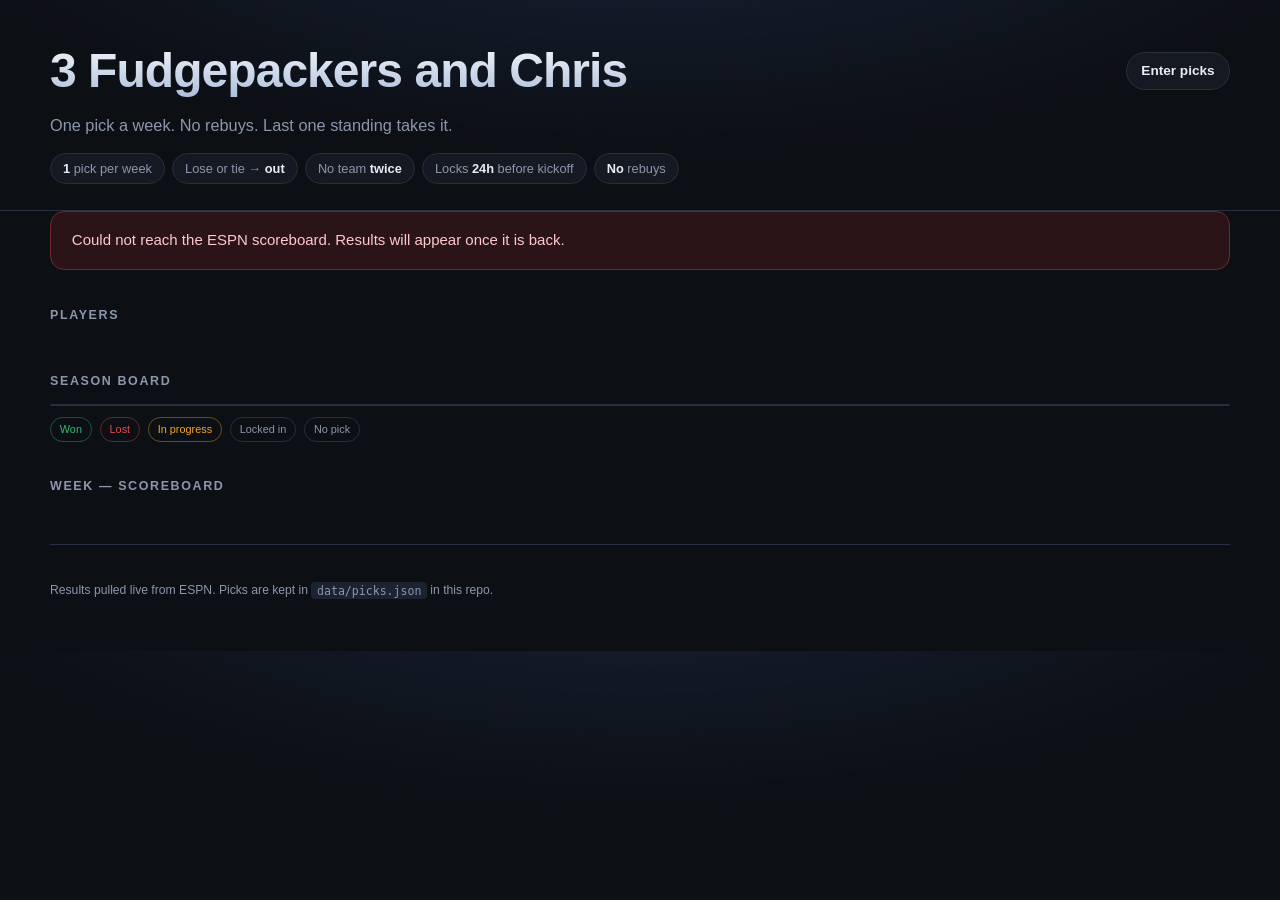
==== index.html @ 30a58119 "NFL survivor board for the 2026 season Static site: picks live in data/picks.json, results and lock " ====
<!DOCTYPE html>
<html lang="en">
<head>
<meta charset="utf-8">
<meta name="viewport" content="width=device-width, initial-scale=1">
<title>3 Fudgepackers and Chris — NFL Survivor</title>
<link rel="stylesheet" href="assets/style.css">
<link rel="icon" href="data:image/svg+xml,<svg xmlns='http://www.w3.org/2000/svg' viewBox='0 0 32 32'><text y='26' font-size='26'>🏈</text></svg>">
</head>
<body>

<header class="hero">
  <div class="wrap">
    <div class="hero-top">
      <h1 id="league-name">NFL Survivor</h1>
      <a class="ghost-btn" href="admin.html">Enter picks</a>
    </div>
    <p class="tagline" id="tagline">One pick a week. No rebuys.</p>
    <ul class="rules">
      <li><b>1</b> pick per week</li>
      <li>Lose or tie &rarr; <b>out</b></li>
      <li>No team <b>twice</b></li>
      <li>Locks <b>24h</b> before kickoff</li>
      <li><b>No</b> rebuys</li>
    </ul>
  </div>
</header>

<main class="wrap">

  <section class="deadline-bar" id="deadline-bar" hidden>
    <div class="dl-week">
      <span class="dl-label">Now on the clock</span>
      <span class="dl-week-num" id="dl-week-num">Week —</span>
    </div>
    <div class="dl-count">
      <span class="dl-label" id="dl-label">Picks lock in</span>
      <span class="dl-timer" id="dl-timer">—</span>
      <span class="dl-when" id="dl-when"></span>
    </div>
  </section>

  <div id="banner" class="banner" hidden></div>

  <section>
    <h2 class="sec-title">Players</h2>
    <div class="players" id="players"></div>
  </section>

  <section>
    <h2 class="sec-title">Season board</h2>
    <div class="board-scroll">
      <table class="board" id="board"></table>
    </div>
    <p class="legend">
      <span class="chip win">Won</span>
      <span class="chip loss">Lost</span>
      <span class="chip live">In progress</span>
      <span class="chip pend">Locked in</span>
      <span class="chip none">No pick</span>
    </p>
  </section>

  <section>
    <h2 class="sec-title">Week <span id="games-week">—</span> scoreboard</h2>
    <div class="games" id="games"></div>
  </section>

</main>

<footer class="wrap foot">
  <p>Results pulled live from ESPN. Picks are kept in <code>data/picks.json</code> in this repo.</p>
  <p id="updated"></p>
</footer>

<script src="assets/nfl.js"></script>
<script src="assets/app.js"></script>
</body>
</html>
---- assets/style.css ----
:root {
  --bg: #0c0f14;
  --panel: #141922;
  --panel-2: #1b2230;
  --line: #263041;
  --ink: #e8edf5;
  --muted: #8b97ab;
  --win: #2fbf71;
  --loss: #e34b52;
  --live: #f5a524;
  --pend: #4a5a75;
  --accent: #4ea8ff;
  --radius: 14px;
}

* { box-sizing: border-box; }

body {
  margin: 0;
  background:
    radial-gradient(1100px 480px at 50% -180px, #1b2740 0%, transparent 70%),
    var(--bg);
  color: var(--ink);
  font: 15px/1.5 -apple-system, BlinkMacSystemFont, "Segoe UI", Roboto, Helvetica, Arial, sans-serif;
  -webkit-font-smoothing: antialiased;
}

.wrap { width: min(1180px, 100% - 2rem); margin-inline: auto; }

/* ---------- hero ---------- */

.hero { padding: 2.2rem 0 1.6rem; border-bottom: 1px solid var(--line); }
.hero-top { display: flex; align-items: center; justify-content: space-between; gap: 1rem; flex-wrap: wrap; }

h1 {
  margin: 0;
  font-size: clamp(1.9rem, 5vw, 3rem);
  letter-spacing: -0.02em;
  background: linear-gradient(180deg, #fff, #9fb6d6);
  -webkit-background-clip: text;
  background-clip: text;
  color: transparent;
}

.tagline { margin: .35rem 0 1rem; color: var(--muted); font-size: 1.02rem; }

.ghost-btn {
  border: 1px solid var(--line);
  background: var(--panel);
  color: var(--ink);
  padding: .5rem .9rem;
  border-radius: 999px;
  text-decoration: none;
  font-size: .85rem;
  font-weight: 600;
  white-space: nowrap;
}
.ghost-btn:hover { border-color: var(--accent); color: #fff; }

.rules {
  list-style: none;
  display: flex;
  flex-wrap: wrap;
  gap: .45rem;
  margin: 0;
  padding: 0;
}
.rules li {
  background: var(--panel);
  border: 1px solid var(--line);
  border-radius: 999px;
  padding: .3rem .75rem;
  font-size: .8rem;
  color: var(--muted);
}
.rules b { color: var(--ink); }

/* ---------- deadline bar ---------- */

.deadline-bar {
  margin: 1.6rem 0;
  padding: 1.1rem 1.3rem;
  background: linear-gradient(135deg, var(--panel-2), var(--panel));
  border: 1px solid var(--line);
  border-left: 4px solid var(--accent);
  border-radius: var(--radius);
  display: flex;
  align-items: center;
  justify-content: space-between;
  gap: 1rem;
  flex-wrap: wrap;
}
.deadline-bar.urgent { border-left-color: var(--live); }
.deadline-bar.locked { border-left-color: var(--muted); }

.dl-label {
  display: block;
  text-transform: uppercase;
  letter-spacing: .09em;
  font-size: .68rem;
  color: var(--muted);
  margin-bottom: .2rem;
}
.dl-week-num { font-size: 1.5rem; font-weight: 700; }
.dl-count { text-align: right; }
.dl-timer {
  font-size: 1.6rem;
  font-weight: 700;
  font-variant-numeric: tabular-nums;
  letter-spacing: -0.01em;
}
.urgent .dl-timer { color: var(--live); }
.locked .dl-timer { color: var(--muted); }
.dl-when { display: block; font-size: .74rem; color: var(--muted); margin-top: .2rem; }

/* ---------- banner ---------- */

.banner {
  display: flex;
  align-items: center;
  gap: 1rem;
  padding: 1.1rem 1.3rem;
  border-radius: var(--radius);
  margin-bottom: 1.6rem;
  border: 1px solid var(--line);
  background: var(--panel);
}
.banner[hidden], .deadline-bar[hidden] { display: none; }
.banner.champ { border-color: #6b5a1f; background: linear-gradient(135deg, #2a2311, var(--panel)); }
.banner.split { border-color: #2b4a63; background: linear-gradient(135deg, #12283a, var(--panel)); }
.banner.err   { border-color: #6b2a2e; background: #2a1417; color: #ffc9cc; }
.b-emoji { font-size: 2rem; }
.b-sub { color: var(--muted); font-size: .88rem; }

/* ---------- sections ---------- */

section { margin: 2.2rem 0; }
.sec-title {
  font-size: .78rem;
  text-transform: uppercase;
  letter-spacing: .13em;
  color: var(--muted);
  margin: 0 0 .8rem;
  font-weight: 700;
}

/* ---------- player cards ---------- */

.players {
  display: grid;
  grid-template-columns: repeat(auto-fit, minmax(250px, 1fr));
  gap: .9rem;
}

.pcard {
  background: var(--panel);
  border: 1px solid var(--line);
  border-top: 3px solid var(--accent);
  border-radius: var(--radius);
  padding: .95rem 1rem 1rem;
  display: flex;
  flex-direction: column;
  gap: .7rem;
}
.pcard.dead { opacity: .55; border-top-color: var(--loss); }

.pcard header { display: flex; align-items: center; justify-content: space-between; }
.pname { font-size: 1.18rem; font-weight: 700; }
.pstate {
  font-size: .64rem;
  font-weight: 800;
  letter-spacing: .1em;
  padding: .2rem .5rem;
  border-radius: 999px;
  background: rgba(47, 191, 113, .16);
  color: var(--win);
}
.dead .pstate { background: rgba(227, 75, 82, .16); color: var(--loss); }

.pcard-pick {
  display: flex;
  align-items: center;
  gap: .65rem;
  background: var(--panel-2);
  border-radius: 10px;
  padding: .6rem .7rem;
}
.pp-text { display: flex; flex-direction: column; line-height: 1.25; min-width: 0; }
.pp-text b { font-size: 1rem; }
.pp-text span { font-size: .74rem; color: var(--muted); }

.pill {
  margin-left: auto;
  font-size: .6rem;
  font-weight: 800;
  letter-spacing: .06em;
  padding: .25rem .45rem;
  border-radius: 6px;
  white-space: nowrap;
  background: rgba(74, 90, 117, .3);
  color: var(--muted);
}
.pill.win { background: rgba(47, 191, 113, .18); color: var(--win); }
.pill.loss { background: rgba(227, 75, 82, .18); color: var(--loss); }
.pill.live { background: rgba(245, 165, 36, .18); color: var(--live); }
.pill.bye { background: rgba(227, 75, 82, .18); color: var(--loss); }

.pcard-nopick, .pcard-out {
  background: var(--panel-2);
  border-radius: 10px;
  padding: .7rem;
  font-size: .82rem;
  color: var(--muted);
  border-left: 3px solid var(--line);
}
.pcard-nopick { border-left-color: var(--live); }
.pcard-out { border-left-color: var(--loss); }

.pcard footer {
  display: flex;
  justify-content: space-between;
  font-size: .74rem;
  color: var(--muted);
  border-top: 1px solid var(--line);
  padding-top: .6rem;
}

.used { display: flex; flex-wrap: wrap; gap: .25rem; }
.used img { opacity: .55; }

/* ---------- season board ---------- */

.board-scroll { overflow-x: auto; border: 1px solid var(--line); border-radius: var(--radius); }
.board { border-collapse: collapse; width: 100%; min-width: 720px; background: var(--panel); }

.board th, .board td { border: 1px solid var(--line); text-align: center; }
.board thead th {
  font-size: .7rem;
  color: var(--muted);
  padding: .45rem 0;
  font-weight: 600;
  background: var(--panel-2);
}
.board thead th.now, .board td.now { background: rgba(78, 168, 255, .08); }
.board thead th.now { color: var(--accent); }

.board thead th.corner { text-align: left; padding-left: .75rem; }

.board th.pname-cell {
  text-align: left;
  width: 170px;
  padding: .5rem .75rem;
  font-size: .88rem;
  white-space: nowrap;
  background: var(--panel-2);
  border-left: 3px solid var(--accent) !important;
  position: sticky;
  left: 0;
  z-index: 1;
}
tr.dead .pname-cell { color: var(--muted); border-left-color: var(--loss) !important; }
.skull { font-size: .8rem; }

.cell { min-width: 42px; height: 42px; padding: 0; }
.cell img { display: block; margin: auto; }
.cell.win { background: rgba(47, 191, 113, .14); box-shadow: inset 0 -3px 0 var(--win); }
.cell.loss { background: rgba(227, 75, 82, .14); box-shadow: inset 0 -3px 0 var(--loss); }
.cell.loss img { filter: grayscale(1); opacity: .5; }
.cell.live { background: rgba(245, 165, 36, .14); box-shadow: inset 0 -3px 0 var(--live); }
.cell.pending { background: rgba(74, 90, 117, .18); }
.cell.none { color: var(--muted); }
.cell.dup { outline: 2px solid var(--live); outline-offset: -2px; }

.legend { display: flex; flex-wrap: wrap; gap: .5rem; margin-top: .7rem; }
.chip {
  font-size: .68rem;
  padding: .22rem .55rem;
  border-radius: 999px;
  color: var(--muted);
  border: 1px solid var(--line);
}
.chip.win { color: var(--win); border-color: rgba(47, 191, 113, .4); }
.chip.loss { color: var(--loss); border-color: rgba(227, 75, 82, .4); }
.chip.live { color: var(--live); border-color: rgba(245, 165, 36, .4); }

/* ---------- games ---------- */

.games {
  display: grid;
  grid-template-columns: repeat(auto-fill, minmax(255px, 1fr));
  gap: .7rem;
}
.game {
  background: var(--panel);
  border: 1px solid var(--line);
  border-radius: 12px;
  padding: .65rem .75rem .5rem;
}
.game.in { border-color: rgba(245, 165, 36, .45); }

.team { display: flex; align-items: center; gap: .5rem; padding: .18rem 0; }
.team .tname { font-size: .88rem; color: var(--muted); }
.team.w .tname { color: var(--ink); font-weight: 700; }
.team .score { margin-left: auto; font-variant-numeric: tabular-nums; font-weight: 700; color: var(--muted); }
.team.w .score { color: var(--ink); }

.tag {
  font-size: .58rem;
  font-weight: 800;
  letter-spacing: .04em;
  text-transform: uppercase;
  padding: .12rem .35rem;
  border-radius: 4px;
  color: var(--accent);
  background: color-mix(in srgb, var(--accent) 18%, transparent);
  border: 1px solid color-mix(in srgb, var(--accent) 45%, transparent);
}

.gstatus {
  margin-top: .4rem;
  padding-top: .35rem;
  border-top: 1px solid var(--line);
  font-size: .68rem;
  color: var(--muted);
}

/* ---------- footer ---------- */

.foot {
  padding: 2rem 0 3rem;
  color: var(--muted);
  font-size: .76rem;
  border-top: 1px solid var(--line);
  margin-top: 2rem;
}
.foot p { margin: .25rem 0; }
code { background: var(--panel-2); padding: .1rem .35rem; border-radius: 4px; font-size: .95em; }

/* ---------- admin page ---------- */

.admin-grid { display: grid; grid-template-columns: repeat(auto-fit, minmax(260px, 1fr)); gap: .9rem; }

.entry {
  background: var(--panel);
  border: 1px solid var(--line);
  border-top: 3px solid var(--accent);
  border-radius: var(--radius);
  padding: .95rem 1rem;
}
.entry.dead { opacity: .6; border-top-color: var(--loss); }
.entry h3 { margin: 0 0 .1rem; font-size: 1.1rem; }
.entry .sub { font-size: .72rem; color: var(--muted); margin-bottom: .6rem; }

select, .field {
  width: 100%;
  background: var(--panel-2);
  color: var(--ink);
  border: 1px solid var(--line);
  border-radius: 9px;
  padding: .55rem .6rem;
  font: inherit;
}
select:focus { outline: 2px solid var(--accent); outline-offset: 1px; }

.controls { display: flex; align-items: center; gap: .6rem; flex-wrap: wrap; margin-bottom: 1.2rem; }
.controls label { font-size: .8rem; color: var(--muted); }
.controls select { width: auto; }

button {
  background: var(--accent);
  color: #06121f;
  border: 0;
  border-radius: 9px;
  padding: .6rem 1rem;
  font: inherit;
  font-weight: 700;
  cursor: pointer;
}
button.secondary { background: var(--panel-2); color: var(--ink); border: 1px solid var(--line); }
button:hover { filter: brightness(1.1); }

.out-json {
  width: 100%;
  min-height: 260px;
  background: #0a0d12;
  color: #b9d4f0;
  border: 1px solid var(--line);
  border-radius: var(--radius);
  padding: .9rem;
  font: 12.5px/1.6 ui-monospace, SFMono-Regular, Menlo, Consolas, monospace;
  resize: vertical;
}

.warn {
  background: rgba(245, 165, 36, .12);
  border: 1px solid rgba(245, 165, 36, .4);
  color: #ffd894;
  padding: .55rem .8rem;
  border-radius: 9px;
  font-size: .8rem;
  margin-top: .6rem;
}

.steps { color: var(--muted); font-size: .84rem; padding-left: 1.1rem; }
.steps li { margin: .3rem 0; }

@media (max-width: 640px) {
  .dl-count { text-align: left; }
  .deadline-bar { flex-direction: column; align-items: flex-start; }
}
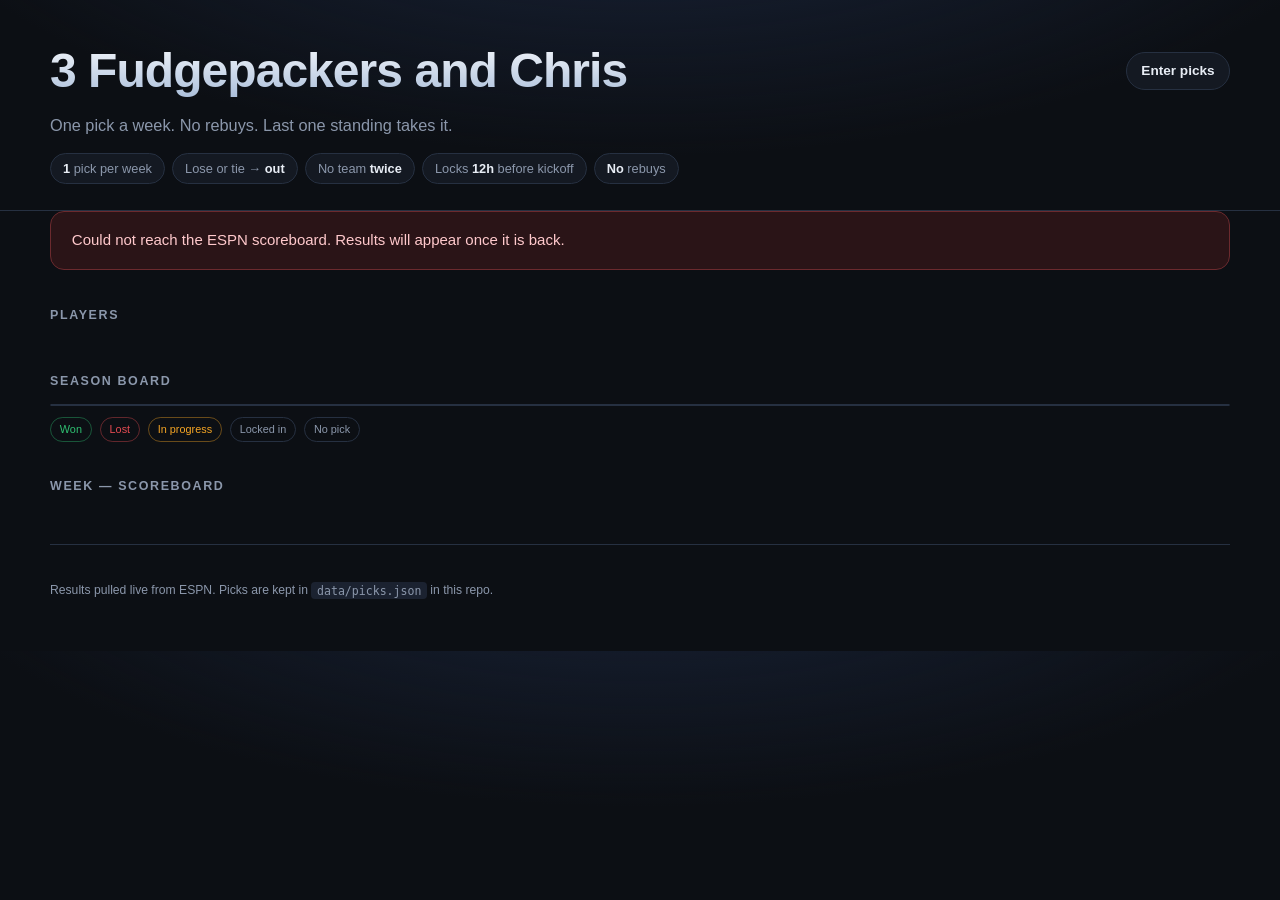
==== commit 9a68d390: "Lock picks 12 hours before kickoff instead of 24 Moves a Thursday-opener week's deadline from Wednes" ====
--- a/index.html
+++ b/index.html
@@ -20,7 +20,7 @@
       <li><b>1</b> pick per week</li>
       <li>Lose or tie &rarr; <b>out</b></li>
       <li>No team <b>twice</b></li>
-      <li>Locks <b>24h</b> before kickoff</li>
+      <li>Locks <b>12h</b> before kickoff</li>
       <li><b>No</b> rebuys</li>
     </ul>
   </div>
@@ -36,8 +36,17 @@
     <div class="dl-count">
       <span class="dl-label" id="dl-label">Picks lock in</span>
       <span class="dl-timer" id="dl-timer">—</span>
+      <span class="dl-picks" id="dl-picks" hidden></span>
       <span class="dl-when" id="dl-when"></span>
     </div>
+  </section>
+
+  <section class="survivors" id="survivors" hidden>
+    <div class="surv-count">
+      <span class="surv-num" id="surv-num">—</span>
+      <span class="surv-of">of <b id="surv-total">—</b> still alive</span>
+    </div>
+    <div class="surv-chips" id="surv-chips"></div>
   </section>
 
   <div id="banner" class="banner" hidden></div>
--- a/assets/style.css
+++ b/assets/style.css
@@ -113,6 +113,73 @@
 .locked .dl-timer { color: var(--muted); }
 .dl-when { display: block; font-size: .74rem; color: var(--muted); margin-top: .2rem; }
 
+/* ---------- survivor counter ---------- */
+
+.survivors {
+  display: flex;
+  align-items: center;
+  gap: 1.4rem;
+  flex-wrap: wrap;
+  margin: 0 0 1.6rem;
+  padding: 1rem 1.3rem;
+  background: var(--panel);
+  border: 1px solid var(--line);
+  border-left: 4px solid var(--win);
+  border-radius: var(--radius);
+}
+.survivors[hidden] { display: none; }
+.survivors.thin { border-left-color: var(--live); }
+.survivors.over { border-left-color: var(--loss); }
+
+.surv-count { display: flex; align-items: baseline; gap: .5rem; }
+.surv-num {
+  font-size: 2.4rem;
+  font-weight: 800;
+  line-height: 1;
+  letter-spacing: -0.03em;
+  color: var(--win);
+  font-variant-numeric: tabular-nums;
+}
+.thin .surv-num { color: var(--live); }
+.over .surv-num { color: var(--loss); }
+.surv-of { font-size: .82rem; color: var(--muted); text-transform: uppercase; letter-spacing: .08em; }
+.surv-of b { color: var(--ink); }
+
+.surv-chips { display: flex; flex-wrap: wrap; gap: .4rem; margin-left: auto; }
+.surv-chip {
+  display: inline-flex;
+  align-items: center;
+  gap: .4rem;
+  font-size: .82rem;
+  font-weight: 600;
+  padding: .32rem .7rem;
+  border-radius: 999px;
+  border: 1px solid var(--line);
+  background: var(--panel-2);
+}
+.surv-chip .dot {
+  width: 7px; height: 7px;
+  border-radius: 50%;
+  background: var(--accent);
+}
+.surv-chip.out {
+  color: var(--muted);
+  text-decoration: line-through;
+  text-decoration-color: var(--loss);
+  opacity: .65;
+}
+.surv-chip.out .dot { background: var(--muted); }
+.surv-chip .wk {
+  text-decoration: none;
+  display: inline-block;
+  font-size: .64rem;
+  font-weight: 700;
+  letter-spacing: .04em;
+  text-transform: uppercase;
+  color: var(--loss);
+}
+.surv-chip .wk.back { color: var(--accent); }
+
 /* ---------- banner ---------- */
 
 .banner {
@@ -129,6 +196,7 @@
 .banner.champ { border-color: #6b5a1f; background: linear-gradient(135deg, #2a2311, var(--panel)); }
 .banner.split { border-color: #2b4a63; background: linear-gradient(135deg, #12283a, var(--panel)); }
 .banner.err   { border-color: #6b2a2e; background: #2a1417; color: #ffc9cc; }
+.banner.restart { border-color: #2b4a63; background: linear-gradient(135deg, #12283a, var(--panel)); }
 .b-emoji { font-size: 2rem; }
 .b-sub { color: var(--muted); font-size: .88rem; }
 
@@ -205,7 +273,7 @@
 .pill.live { background: rgba(245, 165, 36, .18); color: var(--live); }
 .pill.bye { background: rgba(227, 75, 82, .18); color: var(--loss); }
 
-.pcard-nopick, .pcard-out {
+.pcard-nopick, .pcard-out, .pcard-back {
   background: var(--panel-2);
   border-radius: 10px;
   padding: .7rem;
@@ -215,6 +283,29 @@
 }
 .pcard-nopick { border-left-color: var(--live); }
 .pcard-out { border-left-color: var(--loss); }
+.pcard-back { border-left-color: var(--accent); }
+
+.pcard-hidden {
+  display: flex;
+  align-items: center;
+  gap: .65rem;
+  background: var(--panel-2);
+  border-radius: 10px;
+  padding: .6rem .7rem;
+  border-left: 3px solid var(--accent);
+}
+.pcard-hidden .lock { font-size: 1.5rem; line-height: 1; width: 40px; text-align: center; }
+
+.cell.hidden { background: rgba(74, 90, 117, .22); font-size: .95rem; }
+
+.dl-picks {
+  display: block;
+  font-size: .8rem;
+  font-weight: 700;
+  color: var(--ink);
+  margin-top: .2rem;
+}
+.dl-picks[hidden] { display: none; }
 
 .pcard footer {
   display: flex;
@@ -260,6 +351,7 @@
 }
 tr.dead .pname-cell { color: var(--muted); border-left-color: var(--loss) !important; }
 .skull { font-size: .8rem; }
+.revived { color: var(--accent); font-weight: 700; }
 
 .cell { min-width: 42px; height: 42px; padding: 0; }
 .cell img { display: block; margin: auto; }
@@ -379,6 +471,98 @@
 button.secondary { background: var(--panel-2); color: var(--ink); border: 1px solid var(--line); }
 button:hover { filter: brightness(1.1); }
 
+/* ---------- lock screen ---------- */
+
+.hero-actions { display: flex; gap: .5rem; align-items: center; }
+.hero-actions button.ghost-btn { cursor: pointer; }
+
+.gate {
+  max-width: 430px;
+  margin: 3rem auto;
+  padding: 2rem 1.8rem;
+  background: var(--panel);
+  border: 1px solid var(--line);
+  border-radius: var(--radius);
+  text-align: center;
+}
+.gate[hidden] { display: none; }
+.gate-icon { font-size: 2.4rem; line-height: 1; margin-bottom: .5rem; }
+.gate h2 { margin: 0 0 .3rem; font-size: 1.4rem; }
+.gate-sub { color: var(--muted); font-size: .86rem; margin: 0 0 1.3rem; }
+
+.gate form { display: flex; flex-direction: column; gap: .6rem; text-align: left; }
+.gate form button { margin-top: .4rem; padding: .7rem; font-size: .95rem; }
+.gate .fl {
+  font-size: .68rem;
+  text-transform: uppercase;
+  letter-spacing: .09em;
+  color: var(--muted);
+  font-weight: 700;
+  margin-bottom: -.3rem;
+}
+
+.gate-err { min-height: 1.1rem; margin: .7rem 0 0; font-size: .82rem; color: var(--loss); }
+.gate-foot { font-size: .74rem; color: var(--muted); margin: 1.2rem 0 0; }
+.gate-foot a { color: var(--accent); }
+.gate .warn { text-align: left; margin-top: 1.1rem; }
+.gate .drop { margin-top: -.2rem; }
+.gate .drop > summary { padding: .55rem .8rem; font-size: .78rem; }
+.tok-help .steps { margin: 0; }
+
+button.danger { color: #ffb2b6; border-color: rgba(227, 75, 82, .45); }
+button.danger:hover { background: rgba(227, 75, 82, .14); }
+
+.save-bar { display: flex; align-items: center; gap: .9rem; flex-wrap: wrap; }
+.save-bar button { font-size: 1rem; padding: .75rem 1.6rem; }
+.save-bar button:disabled { opacity: .5; cursor: default; }
+
+.save-status { font-size: .84rem; color: var(--muted); }
+.save-status.ok { color: var(--win); }
+.save-status.err { color: var(--loss); }
+.save-status.pend { color: var(--live); }
+.save-status a { color: inherit; }
+
+.save-hint { font-size: .76rem; color: var(--muted); margin: .55rem 0 0; }
+
+.drop {
+  background: var(--panel);
+  border: 1px solid var(--line);
+  border-radius: var(--radius);
+}
+.drop > summary {
+  cursor: pointer;
+  padding: .8rem 1rem;
+  font-size: .84rem;
+  font-weight: 600;
+  list-style: none;
+}
+.drop > summary::-webkit-details-marker { display: none; }
+.drop > summary::before { content: '▸ '; color: var(--muted); }
+.drop[open] > summary::before { content: '▾ '; }
+.drop-body { padding: 0 1rem 1rem; }
+
+.tok-state {
+  font-size: .62rem;
+  font-weight: 800;
+  letter-spacing: .08em;
+  text-transform: uppercase;
+  padding: .18rem .45rem;
+  border-radius: 5px;
+  margin-left: .35rem;
+}
+.tok-state.ok { background: rgba(47, 191, 113, .18); color: var(--win); }
+.tok-state.missing { background: rgba(245, 165, 36, .18); color: var(--live); }
+
+.steps-intro { font-size: .82rem; color: var(--muted); margin: .2rem 0 .6rem; }
+.check {
+  display: flex;
+  align-items: center;
+  gap: .45rem;
+  font-size: .8rem;
+  color: var(--muted);
+  margin-top: .6rem;
+}
+
 .out-json {
   width: 100%;
   min-height: 260px;
@@ -408,3 +592,32 @@
   .dl-count { text-align: left; }
   .deadline-bar { flex-direction: column; align-items: flex-start; }
 }
+
+/* ---------- hidden picks (admin) ---------- */
+
+.reveal-bar {
+  display: flex;
+  align-items: center;
+  gap: .8rem;
+  flex-wrap: wrap;
+  margin-top: .8rem;
+  padding: .7rem .9rem;
+  border-radius: 10px;
+  background: rgba(78, 168, 255, .1);
+  border: 1px solid rgba(78, 168, 255, .35);
+  font-size: .84rem;
+}
+.reveal-bar[hidden], #stuck[hidden] { display: none; }
+
+.rk { margin-bottom: 1rem; padding-bottom: 1rem; border-bottom: 1px solid var(--line); }
+.rk-value {
+  display: inline-block;
+  max-width: 100%;
+  overflow-x: auto;
+  white-space: nowrap;
+  padding: .5rem .65rem;
+  font-size: .8rem;
+  letter-spacing: .02em;
+}
+.rk-fp { font-size: .78rem; color: var(--muted); }
+.rk-fp b { color: var(--ink); font-family: ui-monospace, SFMono-Regular, Menlo, Consolas, monospace; }
